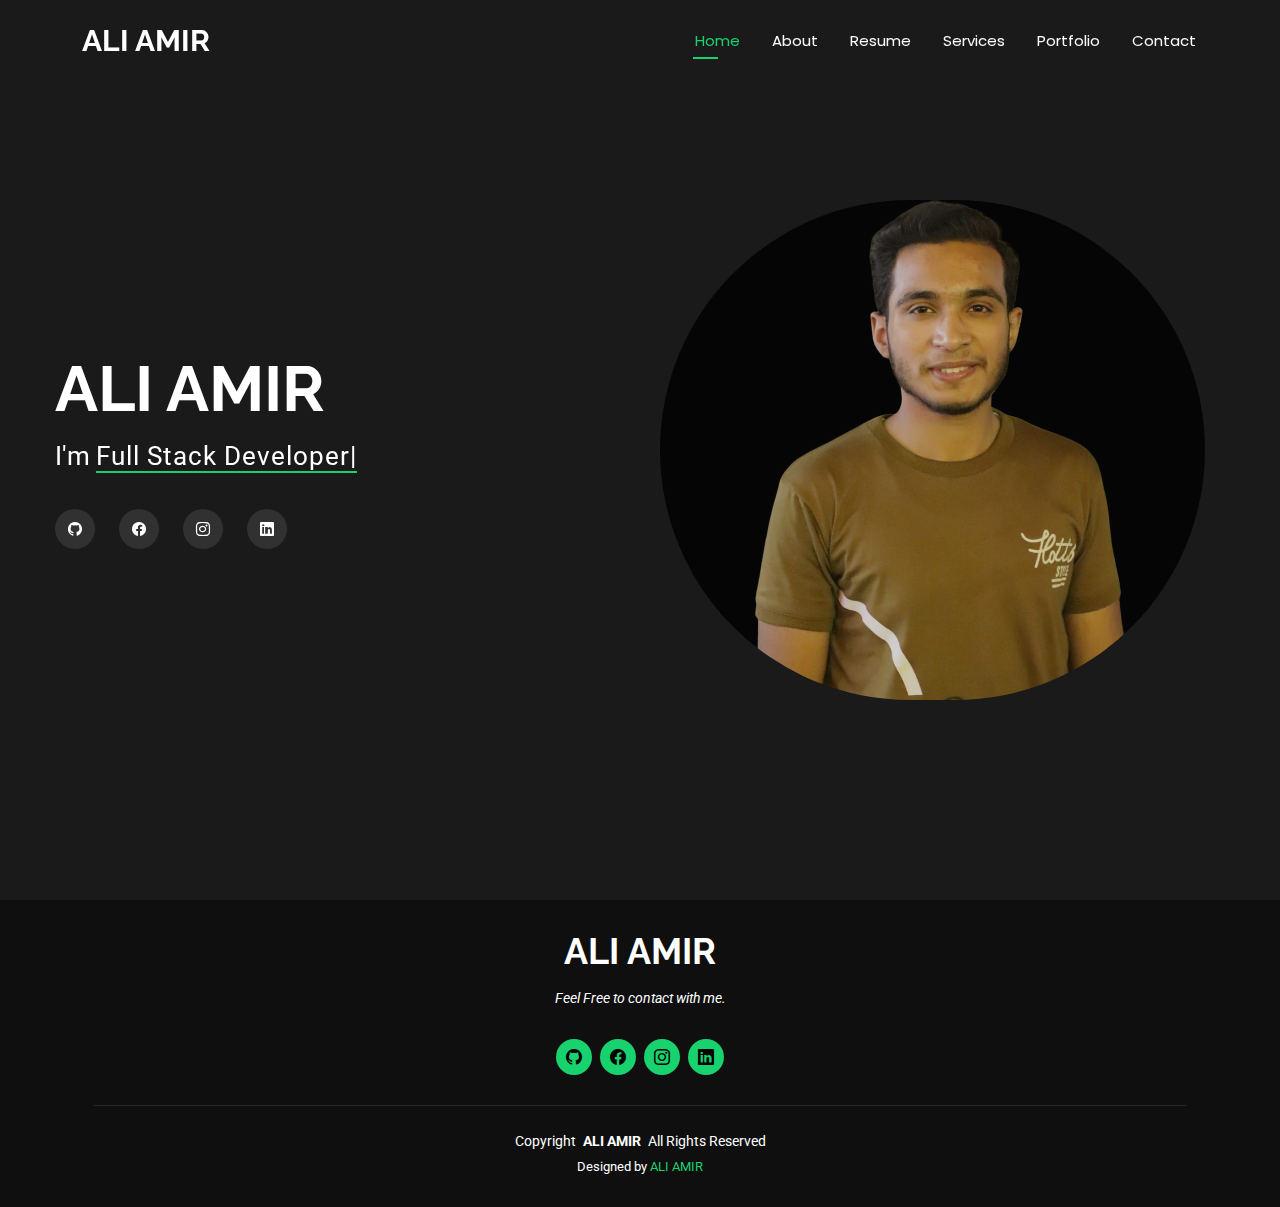
==== index.html @ ca4ccf81 "Add files via upload" ====
<!DOCTYPE html>
<html lang="en">

<head>
  <meta charset="utf-8">
  <meta content="width=device-width, initial-scale=1.0" name="viewport">
  <title>ALI AMIR</title>
  <meta name="description" content="">
  <meta name="keywords" content="">

  <!-- Favicons -->
  <link href="assets/img/ali.jpeg" rel="icon">
  <link href="assets/img/apple-touch-icon.png" rel="apple-touch-icon">

  <!-- Fonts -->
  <link href="https://fonts.googleapis.com" rel="preconnect">
  <link href="https://fonts.gstatic.com" rel="preconnect" crossorigin>
  <link href="https://fonts.googleapis.com/css2?family=Roboto:ital,wght@0,100;0,300;0,400;0,500;0,700;0,900;1,100;1,300;1,400;1,500;1,700;1,900&family=Poppins:ital,wght@0,100;0,200;0,300;0,400;0,500;0,600;0,700;0,800;0,900;1,100;1,200;1,300;1,400;1,500;1,600;1,700;1,800;1,900&family=Raleway:ital,wght@0,100;0,200;0,300;0,400;0,500;0,600;0,700;0,800;0,900;1,100;1,200;1,300;1,400;1,500;1,600;1,700;1,800;1,900&display=swap" rel="stylesheet">

  <!-- Vendor CSS Files -->
  <link href="assets/vendor/bootstrap/css/bootstrap.min.css" rel="stylesheet">
  <link href="assets/vendor/bootstrap-icons/bootstrap-icons.css" rel="stylesheet">
  <link href="assets/vendor/aos/aos.css" rel="stylesheet">
  <link href="assets/vendor/swiper/swiper-bundle.min.css" rel="stylesheet">
  <link href="assets/vendor/glightbox/css/glightbox.min.css" rel="stylesheet">

  <!-- Main CSS File -->
  <link href="assets/css/main.css" rel="stylesheet">

 
</head>

<body class="index-page">

  <header id="header" class="header d-flex align-items-center fixed-top">
    <div class="container-fluid container-xl position-relative d-flex align-items-center justify-content-between">

      <a href="index.html" class="logo d-flex align-items-center">
        <!-- Uncomment the line below if you also wish to use an image logo -->
        <!-- <img src="assets/img/LOGO.jpeg" alt=""> -->
        <h1 class="sitename">ALI AMIR</h1>
      </a>

      <nav id="navmenu" class="navmenu">
        <ul>
          
          <li><a href="index.html" class="active">Home</a></li>
          <li><a href="about.html">About</a></li>
          <li><a href="resume.html">Resume</a></li>
          <li><a href="services.html">Services</a></li>
          <li><a href="portfolio.html">Portfolio</a></li>
          <!-- <li class="dropdown"><a href="#"><span>Dropdown</span> <i class="bi bi-chevron-down toggle-dropdown"></i></a>
            <ul>
              <li><a href="#">Dropdown 1</a></li>
              <li class="dropdown"><a href="#"><span>Deep Dropdown</span> <i class="bi bi-chevron-down toggle-dropdown"></i></a>
                <ul>
                  <li><a href="#">Deep Dropdown 1</a></li>
                  <li><a href="#">Deep Dropdown 2</a></li>
                  <li><a href="#">Deep Dropdown 3</a></li>
                  <li><a href="#">Deep Dropdown 4</a></li>
                  <li><a href="#">Deep Dropdown 5</a></li>
                </ul>
              </li>
              <li><a href="#">Dropdown 2</a></li>
              <li><a href="#">Dropdown 3</a></li>
              <li><a href="#">Dropdown 4</a></li>
            </ul>
          </li> -->
          <li><a href="contact.html">Contact</a></li>
        </ul>
        <i class="mobile-nav-toggle d-xl-none bi bi-list"></i>
      </nav>

    </div>
  </header>

  <main class="main">

    <!-- Hero Section -->
    <section id="hero" class="hero section dark-background">
      <div class="container" data-aos="zoom-out" data-aos-delay="100" style="display: flex; justify-content: space-between; align-items: center; padding: 60px 15px;">
  
        <!-- Left Side: Ali Amir Text -->
        <div class="left-side" style="flex: 1; max-width: 50%; padding-right: 30px; color: #fff;">
          <h2>ALI AMIR</h2>
          <p>I'm <span class="typed" data-typed-items="Full Stack Developer, Programmer, Freelancer, Web Developer">Full Stack Developer</span><span class="typed-cursor typed-cursor--blink"></span></p>
          <div class="social-links ">
            <a href="https://github.com/AliAmir9586/"><i class="bi bi-github"></i></a>
            <a href="https://www.facebook.com/share/1CeytXzHDg/" class=" mt-2"><i class="bi bi-facebook"></i></a>
            <a href="https://www.instagram.com/aliamir1785?igsh=YjlvdnNqbGt4eWx1" class=" mt-2"><i class="bi bi-instagram"></i></a>
            <a href="https://www.linkedin.com/in/ali-amir-66276a269?utm_source=share&utm_campaign=share_via&utm_content=profile&utm_medium=android_app" class=" mt-2"><i class="bi bi-linkedin"></i></a>
          </div>
        </div>
  
        <!-- Right Side: Image -->
        <div class="right-side" style="flex: 1; max-width: 50%; text-align: center;">
          <img src="assets/img/ali.jpeg" alt="Ali Amir" class="img-fluid " style="width: 93%; height: 500px; object-fit: cover; border-radius: 650px; opacity: 0.8;">
        </div>
  
      </div>
    </section><!-- /Hero Section -->
  
  </main>
  

  <footer id="footer" class="footer dark-background">
    <div class="container">
      <h3 class="sitename">ALI AMIR</h3>
      <p>Feel Free to contact with me.</p>
      <div class="social-links d-flex justify-content-center">
        <a href="https://github.com/AliAmir9586/"><i class="bi bi-github"></i></a>
        <a href="https://www.facebook.com/share/1CeytXzHDg/"><i class="bi bi-facebook"></i></a>
        <a href="https://www.instagram.com/aliamir1785?igsh=YjlvdnNqbGt4eWx1"><i class="bi bi-instagram"></i></a>
       
        <a href="https://www.linkedin.com/in/ali-amir-66276a269?utm_source=share&utm_campaign=share_via&utm_content=profile&utm_medium=android_app"><i class="bi bi-linkedin"></i></a>
      </div>
      <div class="container">
        <div class="copyright">
          <span>Copyright</span> <strong class="px-1 sitename">ALI AMIR</strong> <span>All Rights Reserved</span>
        </div>
        <div class="credits">
         
          Designed by <a href="https://www.linkedin.com/in/ali-amir-66276a269?utm_source=share&utm_campaign=share_via&utm_content=profile&utm_medium=android_app">ALI AMIR</a>
        </div>
      </div>
    </div>
  </footer>
  <!-- Scroll Top -->
  <a href="#" id="scroll-top" class="scroll-top d-flex align-items-center justify-content-center"><i class="bi bi-arrow-up-short"></i></a>

  <!-- Preloader -->
  <div id="preloader"></div>

  <!-- Vendor JS Files -->
  <script src="assets/vendor/bootstrap/js/bootstrap.bundle.min.js"></script>
  <script src="assets/vendor/php-email-form/validate.js"></script>
  <script src="assets/vendor/aos/aos.js"></script>
  <script src="assets/vendor/typed.js/typed.umd.js"></script>
  <script src="assets/vendor/purecounter/purecounter_vanilla.js"></script>
  <script src="assets/vendor/waypoints/noframework.waypoints.js"></script>
  <script src="assets/vendor/swiper/swiper-bundle.min.js"></script>
  <script src="assets/vendor/glightbox/js/glightbox.min.js"></script>
  <script src="assets/vendor/imagesloaded/imagesloaded.pkgd.min.js"></script>
  <script src="assets/vendor/isotope-layout/isotope.pkgd.min.js"></script>

  <!-- Main JS File -->
  <script src="assets/js/main.js"></script>

</body>

</html>
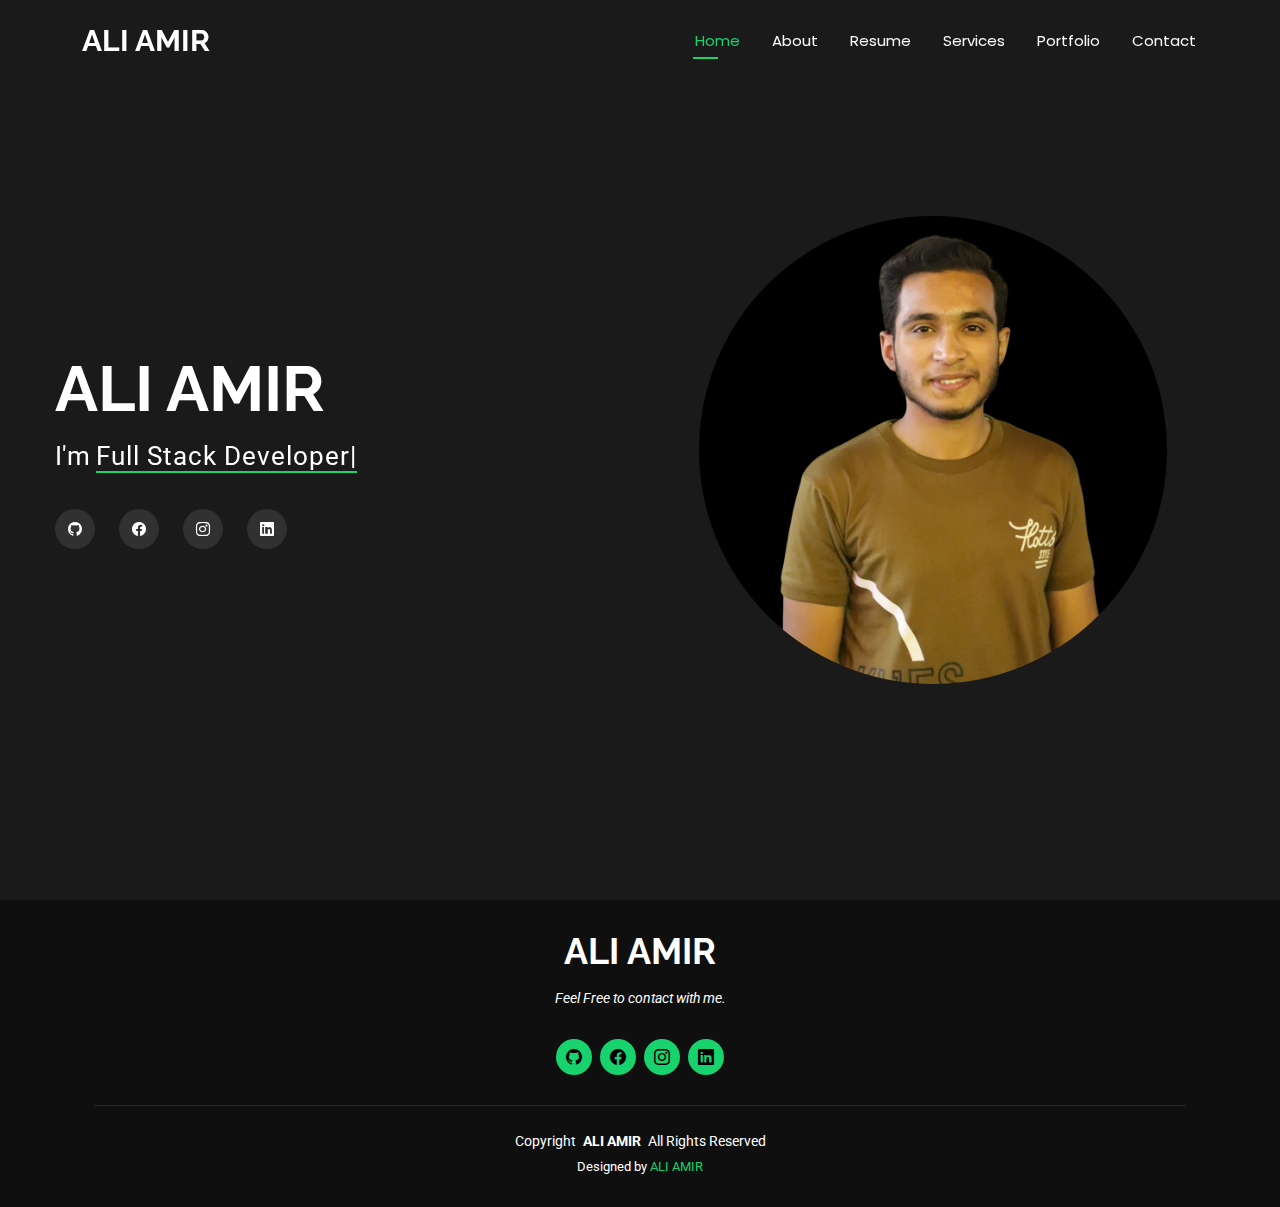
==== commit d8448de6: "Update index.html" ====
--- a/index.html
+++ b/index.html
@@ -94,7 +94,7 @@
   
         <!-- Right Side: Image -->
         <div class="right-side" style="flex: 1; max-width: 50%; text-align: center;">
-          <img src="assets/img/ali.jpeg" alt="Ali Amir" class="img-fluid " style="width: 93%; height: 500px; object-fit: cover; border-radius: 650px; opacity: 0.8;">
+          <img src="assets/img/ali.jpeg" alt="Ali Amir" class="img-fluid " >
         </div>
   
       </div>
@@ -148,4 +148,4 @@
 
 </body>
 
-</html>+</html>
--- a/assets/css/main.css
+++ b/assets/css/main.css
@@ -684,78 +684,7 @@
 /*--------------------------------------------------------------
 # Hero Section
 --------------------------------------------------------------*/
-/* .hero {
-  width: 100%;
-  min-height: 100vh;
-  position: relative;
-  padding: 80px 0;
-  display: flex;
-  align-items: center;
-  justify-content: center;
-}
-
-.hero img {
-  position: absolute;
-  inset: 0;
-  display: block;
-  width: 100%;
-  height: 100%;
-  object-fit: cover;
-  z-index: 1;
-}
-
-.hero .container {
-  position: relative;
-  z-index: 3;
-}
-
-.hero h2 {
-  margin: 0;
-  font-size: 64px;
-  font-weight: 700;
-}
-
-.hero p {
-  margin: 5px 0 0 0;
-  font-size: 26px;
-}
-
-.hero p span {
-  letter-spacing: 1px;
-  border-bottom: 2px solid var(--accent-color);
-}
-
-.hero .social-links {
-  margin-top: 25px;
-}
-
-.hero .social-links a {
-  background-color: color-mix(in srgb, var(--default-color), transparent 90%);
-  color: var(--default-color);
-  font-size: 14px;
-  width: 40px;
-  height: 40px;
-  border-radius: 50px;
-  display: inline-flex;
-  align-items: center;
-  justify-content: center;
-  margin-right: 20px;
-  transition: 0.3s;
-}
-
-.hero .social-links a:hover {
-  background-color: var(--accent-color);
-}
-
-@media (max-width: 768px) {
-  .hero h2 {
-    font-size: 32px;
-  }
-
-  .hero p {
-    font-size: 20px;
-  }
-} */
+
 
 /* Hero Section Styling */
 .hero {
@@ -777,6 +706,7 @@
   max-width: 1200px; /* Prevents content from stretching too wide */
   width: 100%;
   margin: 0 auto;
+ 
 }
 
 .left-side {
@@ -829,11 +759,11 @@
 }
 
 .right-side img {
-  width: 100%; /* Full width for image */
+  width: 80%; /* Full width for image */
   height: auto; /* Adjusts the height automatically */
    max-height: 500px;/* Optional: Limit max height for image */
   object-fit: cover; /* Ensures the image covers the area while maintaining aspect ratio */
-  border-radius: 10px; /* Optional: Adds rounded corners */
+  border-radius: 300px; /* Optional: Adds rounded corners */
 }
 
 /* Responsive Design */
@@ -845,28 +775,74 @@
     text-align: center; /* Center text for small screens */
   }
 
-  .left-side {
-    max-width: 100%;
-    padding-right: 0;
-    margin-bottom: 30px; /* Adds margin between sections */
-  }
-
-  .right-side img {
-    max-height: 400px; /* Adjust image size for smaller screens */
-  }
-
-  .left-side h2 {
-    font-size: 32px; /* Smaller heading on mobile */
-  }
-
-  .left-side p {
-    font-size: 20px; /* Smaller text on mobile */
-  }
-
-  .left-side .social-links a {
-    width: 35px; /* Smaller social icons */
-    height: 35px;
-  }
+
+
+
+  @media (max-width: 768px) {
+    /* Stack the text and image vertically on small screens */
+    .hero {
+      flex-direction: column; /* Stack the content vertically */
+      text-align: center; /* Center text for mobile */
+      padding: 60px 15px; /* Adjust padding to ensure spacing */
+    }
+  
+    .container {
+      display: flex;
+      flex-direction: column; /* Stack the image and text vertically */
+      align-items: center; /* Center align the elements */
+      width: 100%;
+      justify-content: center;
+    }
+  
+    /* Ensure the image comes first */
+    .right-side {
+      order: 1; /* Position the image first */
+      max-width: 100%;
+      text-align: center;
+      margin-bottom: 20px; /* Add spacing between image and text */
+    }
+  
+    .left-side {
+      order: 2; /* Position the text below the image */
+      max-width: 100%;
+      padding-right: 0;
+      text-align: center; /* Center text */
+    }
+  
+    .right-side img {
+      max-height: 400px; /* Adjust image size for smaller screens */
+      width: 100%; /* Limit the width */
+      border-radius: 200px; /* Optional: rounded corners */
+    }
+  
+    .left-side h2 {
+      font-size: 32px; /* Adjust heading size for mobile */
+      margin-bottom: 10px; /* Add space between heading and paragraph */
+    }
+  
+    .left-side p {
+      font-size: 20px; /* Adjust paragraph size for mobile */
+      margin-bottom: 10px; /* Add space between paragraph and social links */
+    }
+  
+    .left-side .social-links {
+      margin-top: 20px; /* Add space between paragraph and social links */
+    }
+  
+    .left-side .social-links a {
+      width: 35px; /* Smaller social icons */
+      height: 35px;
+      margin-right: 10px; /* Reduce margin between social icons */
+    }
+  }
+  
+
+
+
+  
+  
+
+  
 }
 
 
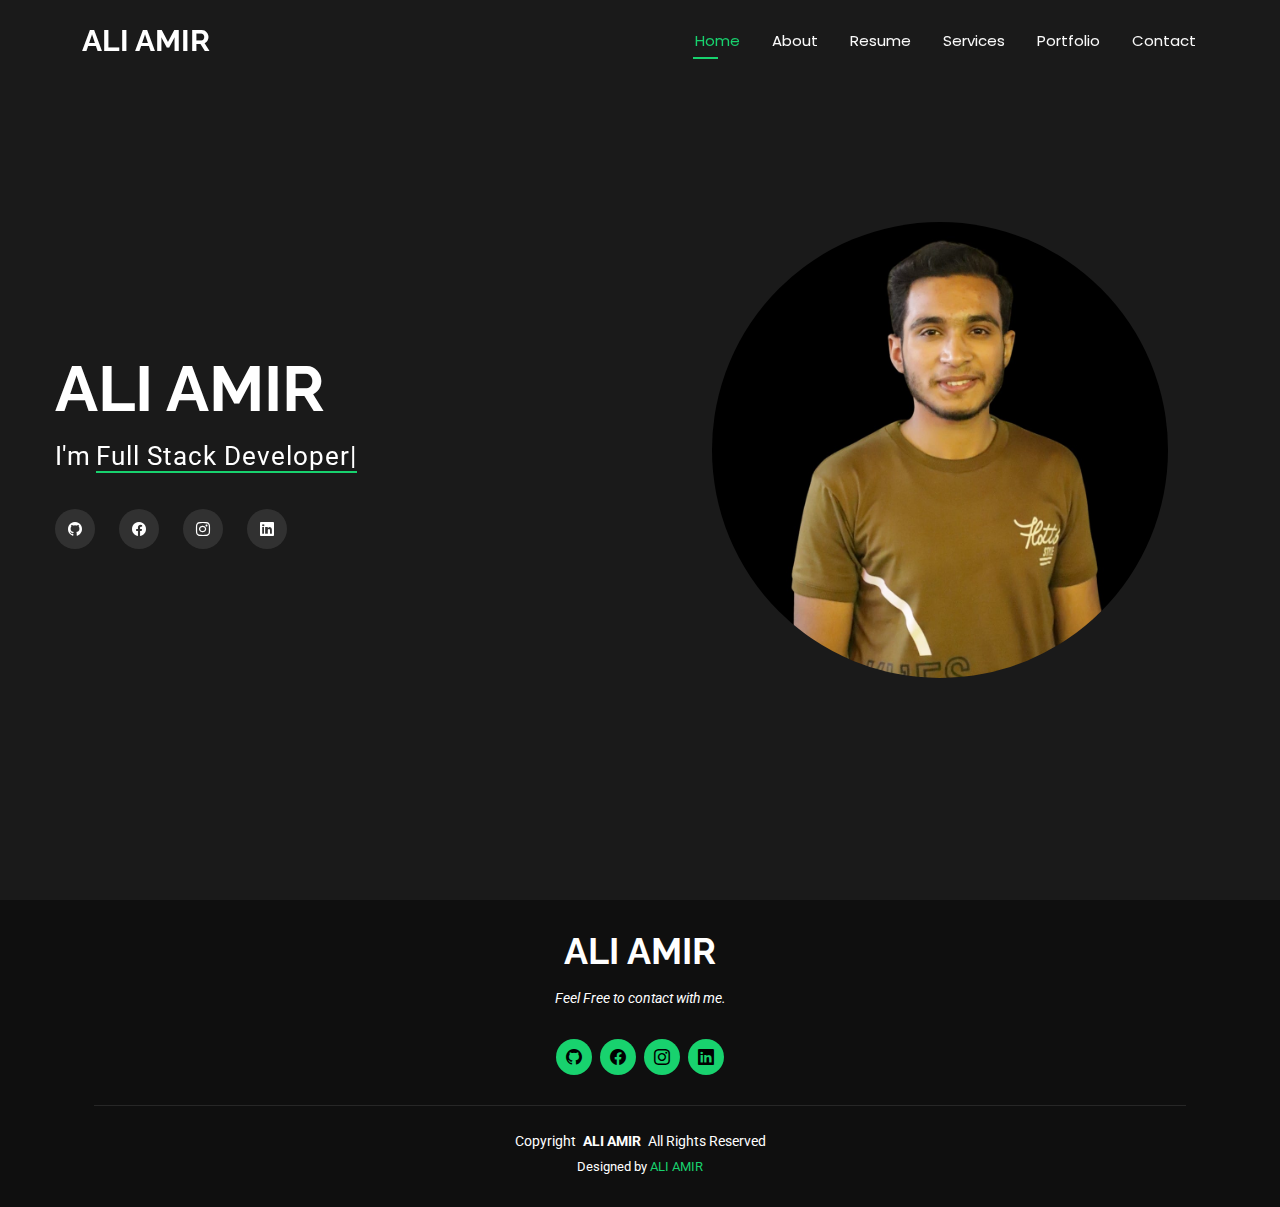
==== commit 417a1923: "Update index.html" ====
--- a/index.html
+++ b/index.html
@@ -81,7 +81,7 @@
       <div class="container" data-aos="zoom-out" data-aos-delay="100" style="display: flex; justify-content: space-between; align-items: center; padding: 60px 15px;">
   
         <!-- Left Side: Ali Amir Text -->
-        <div class="left-side" style="flex: 1; max-width: 50%; padding-right: 30px; color: #fff;">
+        <div class="left-side" >
           <h2>ALI AMIR</h2>
           <p>I'm <span class="typed" data-typed-items="Full Stack Developer, Programmer, Freelancer, Web Developer">Full Stack Developer</span><span class="typed-cursor typed-cursor--blink"></span></p>
           <div class="social-links ">
